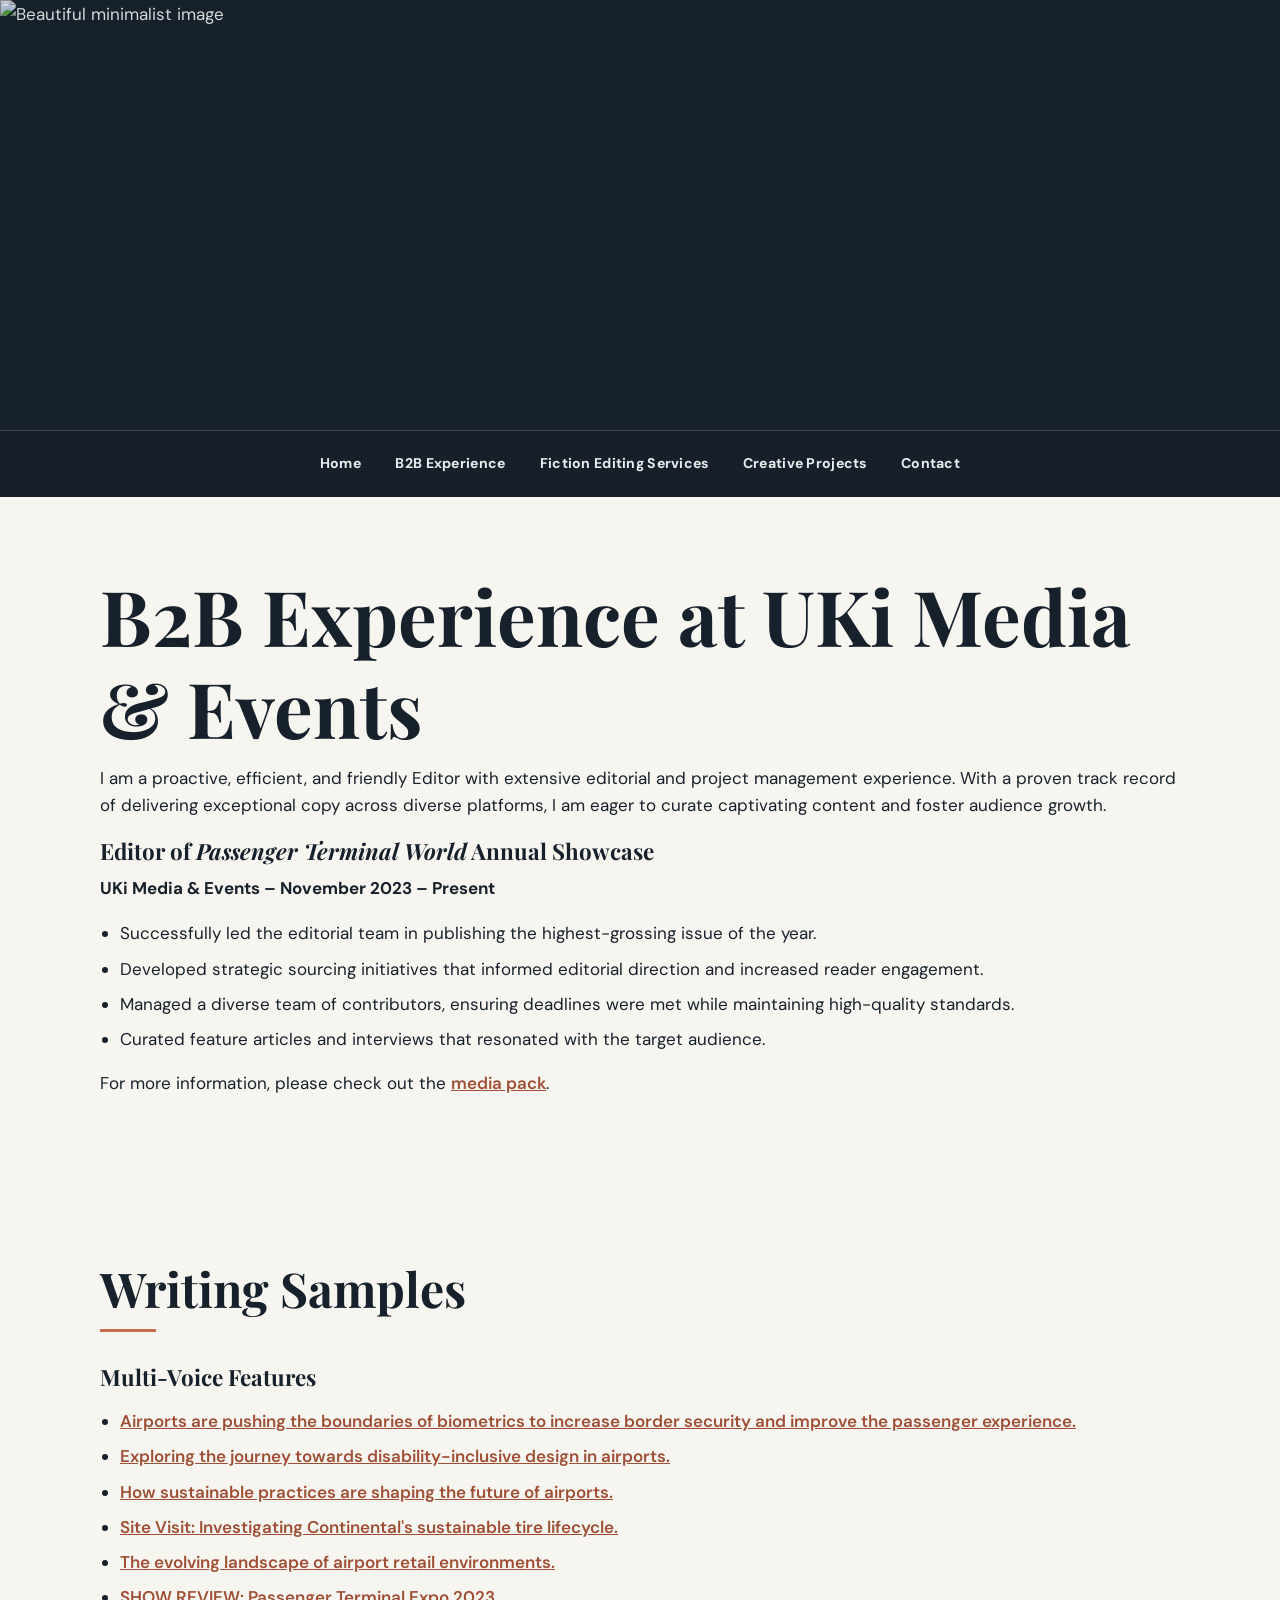
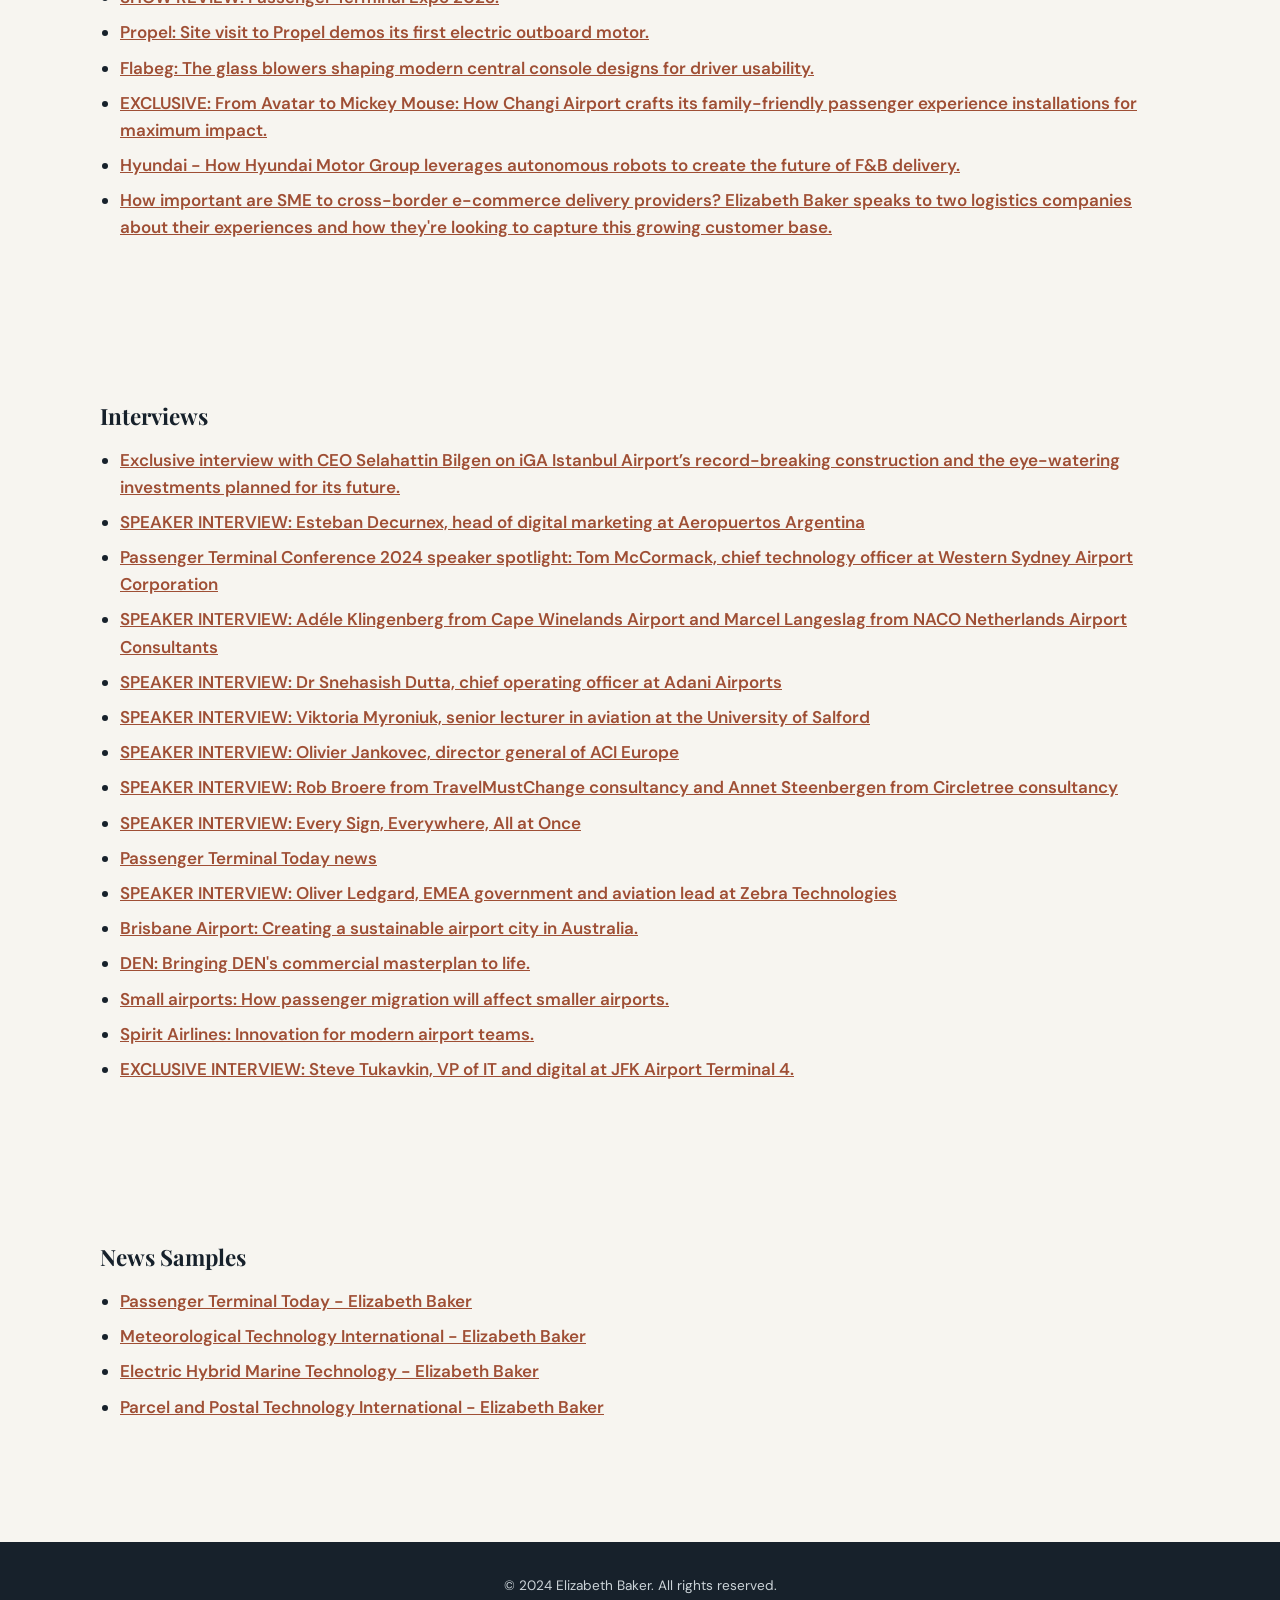
==== b2b-experience.html @ e1399393 "Refresh portfolio design and fix navigation Co-authored-by: AJWilliams744 <43878867+AJWilliams744@us" ====
<!DOCTYPE html>
<html lang="en">
<head>
    <meta charset="UTF-8">
    <meta name="viewport" content="width=device-width, initial-scale=1.0">
    <title>Elizabeth Baker - B2B Experience</title>
    <link rel="stylesheet" href="styles.css">
    <link href="https://fonts.googleapis.com/css2?family=Cormorant+Garamond:wght@400;700&display=swap" rel="stylesheet">
    <style>
        /* Center and style the navigation bar */
        nav ul {
            display: flex;
            justify-content: center;
            list-style-type: none;
            padding: 0;
            margin: 20px 0;
        }

        nav ul li {
            margin: 0 20px;
            position: relative; /* Ensure dropdown is positioned correctly */
        }

        nav ul li a {
            text-decoration: none;
            font-size: 1.2em; /* Make font bigger */
            font-weight: bold;
            color: #333; /* Dark color for better readability */
            transition: color 0.3s ease; /* Smooth hover transition */
        }

        nav ul li a:hover {
            color: #0073e6; /* Change color on hover */
        }

        /* Dropdown Styles */
        .dropdown-content {
            display: none; /* Hide dropdown content by default */
            position: absolute;
            background-color: #fff;
            min-width: 160px;
            box-shadow: 0px 8px 16px rgba(0, 0, 0, 0.2);
            z-index: 1;
        }

        /* Show the dropdown content on hover */
        li:hover .dropdown-content {
            display: block; /* Show dropdown on hover */
        }

        .dropdown-content a {
            color: #333;
            padding: 12px 16px;
            text-decoration: none;
            display: block;
        }

        .dropdown-content a:hover {
            background-color: #f1f1f1;
        }

        /* Style for sections */
        section {
            padding: 20px;
            max-width: 800px;
            margin: 0 auto; /* Center the content */
            line-height: 1.6; /* Improve readability */
        }

        h1, h2, h3 {
            color: #333; /* Consistent color for headings */
        }

        h1 {
            font-size: 2em;
            margin-bottom: 20px; /* Add space below */
        }

        h2 {
            font-size: 1.8em;
            margin-top: 30px; /* Add space above */
        }

        h3 {
            font-size: 1.5em;
            margin-top: 20px; /* Add space above */
        }

        ul {
            padding-left: 20px; /* Indent the lists */
        }

        footer {
            text-align: center; /* Center footer text */
            padding: 20px 0;
            background-color: #f8f8f8; /* Light background for footer */
            margin-top: 40px; /* Space above footer */
        }
    </style>
    <link rel="stylesheet" href="styles.css">
</head>
<body>
    <header>
        <img src="https://ElizabethBakerEditor.github.io/Portfolio/pexels-therato-1933239.jpg" alt="Beautiful minimalist image" style="width: 100%; max-height: 400px; object-fit: cover; margin: 0 auto;">
        <nav>
            <ul>
               <li><a href="index.html">Home</a></li>
               <li><a href="b2b-experience.html">B2B Experience</a></li>
               <li><a href="FictionEditing.html">Fiction Editing Services</a></li>
               <li><a href="creative-projects.html">Creative Projects</a></li> 
            <li><a href="https://docs.google.com/forms/d/e/1FAIpQLSe7ip1q-RmRzTrSFWrdHwWo4DluCc2KqEINxzqxqXpTAeVa1w/viewform?usp=sf_link">Contact</a></li>
            </ul>
        </nav>
    </header>
    
<section id="b2b-experience">
    <h1>B2B Experience at UKi Media & Events</h1>
    <p>I am a proactive, efficient, and friendly Editor with extensive editorial and project management experience. With a proven track record of delivering exceptional copy across diverse platforms, I am eager to curate captivating content and foster audience growth.</p>
    
    <h3>Editor of <em>Passenger Terminal World</em> Annual Showcase</h3>
    <p><strong>UKi Media & Events – November 2023 – Present</strong></p>
    <ul>
        <li>Successfully led the editorial team in publishing the highest-grossing issue of the year.</li>
        <li>Developed strategic sourcing initiatives that informed editorial direction and increased reader engagement.</li>
        <li>Managed a diverse team of contributors, ensuring deadlines were met while maintaining high-quality standards.</li>
        <li>Curated feature articles and interviews that resonated with the target audience.</li>
    </ul>
    <p>For more information, please check out the <a href="https://www.ukimediaevents.com/downloads/pdfs/ptw_media.pdf" target="_blank">media pack</a>.</p>
</section>
<section>
        <h2>Writing Samples</h2>
        <h3>Multi-Voice Features</h3>
        <ul>
            <li><a href="https://passengerterminalworld.mydigitalpublication.com/publication/?m=71155&i=819541&p=60">Airports are pushing the boundaries of biometrics to increase border security and improve the passenger experience.</a></li>
            <li><a href="https://passengerterminalworld.mydigitalpublication.com/?m=71155&i=812344&p=64&ver=html5">Exploring the journey towards disability-inclusive design in airports.</a></li>
            <li><a href="https://passengerterminalworld.mydigitalpublication.com/?m=71155&i=812334&p=58&ver=html5">How sustainable practices are shaping the future of airports.</a></li>
            <li><a href="https://tiretechnology.mydigitalpublication.com/october-2024?m=71159&i=831823&p=30">Site Visit: Investigating Continental's sustainable tire lifecycle.</a></li>
            <li><a href="https://passengerterminalworld.mydigitalpublication.com/?i=813331&p=24">The evolving landscape of airport retail environments.</a></li>
            <li><a href="https://www.passengerterminaltoday.com/news/expo/show-review-passenger-terminal-expo-2023.html">SHOW REVIEW: Passenger Terminal Expo 2023.</a></li>
            <li><a href="https://www.electrichybridmarinetechnology.com/features/site-visit-propel-demos-its-first-electric-outboard-motor.html">Propel: Site visit to Propel demos its first electric outboard motor.</a></li>
            <li><a href="https://www.automotiveinteriorsworld.com/features/the-glass-blowers-shaping-modern-central-console-designs-for-driver-usability.html">Flabeg: The glass blowers shaping modern central console designs for driver usability.</a></li>
            <li><a href="https://www.passengerterminaltoday.com/features/from-avatar-to-mickey-mouse-how-changi-airport-crafts-its-family-friendly-passenger-experience-installations-for-maximum-impact.html">EXCLUSIVE: From Avatar to Mickey Mouse: How Changi Airport crafts its family-friendly passenger experience installations for maximum impact.</a></li>
            <li><a href="https://www.parcelandpostaltechnologyinternational.com/features/exclusive-how-hyundai-motor-group-leverages-autonomous-robots-to-create-the-future-of-fb-delivery.html">Hyundai - How Hyundai Motor Group leverages autonomous robots to create the future of F&B delivery.</a></li>
            <li><a href="https://www.ukimediaevents.com/publication/b1f1bd2a/62">How important are SME to cross-border e-commerce delivery providers? Elizabeth Baker speaks to two logistics companies about their experiences and how they're looking to capture this growing customer base.</a></li>
        </ul>
</section>
<section>
        <h3>Interviews</h3>
        <ul>
            <li><a href="https://passengerterminalworld.mydigitalpublication.com/publication/?m=71155&i=825673&p=46">Exclusive interview with CEO Selahattin Bilgen on iGA Istanbul Airport’s record-breaking construction and the eye-watering investments planned for its future.</a></li>
            <li><a href="https://www.passengerterminaltoday.com/features/speaker-interview-tom-mccormack-chief-technology-officer-at-western-sydney-airport.html">SPEAKER INTERVIEW: Esteban Decurnex, head of digital marketing at Aeropuertos Argentina</a></li>
            <li><a href="https://www.passengerterminaltoday.com/features/passenger-terminal-conference-2024-speaker-spotlight-jonathan-song-global-director-of-business-development-of-plaza-premium-group.html">Passenger Terminal Conference 2024 speaker spotlight: Tom McCormack, chief technology officer at Western Sydney Airport Corporation</a></li>
            <li><a href="https://www.passengerterminaltoday.com/features/exhibitor-interview-simon-hayes-business-segment-lead-transportation-at-sharp-nec.html">SPEAKER INTERVIEW: Adéle Klingenberg from Cape Winelands Airport and Marcel Langeslag from NACO Netherlands Airport Consultants</a></li>
            <li><a href="https://www.passengerterminaltoday.com/features/interview-helder-lira-alstef-group-project-director-brisbane-airport.html">SPEAKER INTERVIEW: Dr Snehasish Dutta, chief operating officer at Adani Airports</a></li>
            <li><a href="https://www.passengerterminaltoday.com/news/construction-architecture/interview-laila-odina-ceo-of-riga-airport.html">SPEAKER INTERVIEW: Viktoria Myroniuk, senior lecturer in aviation at the University of Salford</a></li>
            <li><a href="https://www.passengerterminaltoday.com/features/interview-richard-garcia-signage-design-and-wayfinding-chief-at-miami-international-airport.html">SPEAKER INTERVIEW: Olivier Jankovec, director general of ACI Europe</a></li>
            <li><a href="https://www.passengerterminaltoday.com/features/exclusive-interview-a-look-behind-the-scenes-at-helsinki-airports-latest-retail-development.html">SPEAKER INTERVIEW: Rob Broere from TravelMustChange consultancy and Annet Steenbergen from Circletree consultancy</a></li>
            <li><a href="https://www.passengerterminaltoday.com/features/interview-every-sign-everywhere-all-at-once.html">SPEAKER INTERVIEW: Every Sign, Everywhere, All at Once</a></li>
            <li><a href="https://www.passengerterminaltoday.com/news">Passenger Terminal Today news</a></li>
                <li><a href="https://www.passengerterminaltoday.com/features/exhibitor-interview-oliver-ledgard-emea-government-and-aviation-lead-at-zebra-technologies.html">SPEAKER INTERVIEW: Oliver Ledgard, EMEA government and aviation lead at Zebra Technologies</a></li>
                <li><a href="https://www.passengerterminaltoday.com/features/pte-interview-creating-a-sustainable-airport-city-in-australia.html">Brisbane Airport: Creating a sustainable airport city in Australia.</a></li>
                <li><a href="https://www.passengerterminaltoday.com/features/pte-interview-bringing-dens-commercial-masterplan-to-life.html">DEN: Bringing DEN's commercial masterplan to life.</a></li>
                <li><a href="https://www.passengerterminaltoday.com/features/pte-interview-how-passenger-migration-will-affect-smaller-airports.html">Small airports: How passenger migration will affect smaller airports.</a></li>
                <li><a href="https://www.passengerterminaltoday.com/features/pte-interview-innovation-for-modern-airport-teams.html">Spirit Airlines: Innovation for modern airport teams.</a></li>
                <li><a href="https://www.passengerterminaltoday.com/features/exclusive-interview-steve-tukavkin-vp-of-it-and-digital-at-jfk-airport-terminal-4.html">EXCLUSIVE INTERVIEW: Steve Tukavkin, VP of IT and digital at JFK Airport Terminal 4.</a></li>
            </ul>
    </section>
<section>

        <h3>News Samples</h3>
            <ul>
                <li><a href="https://www.passengerterminaltoday.com/author/elizabethbaker">Passenger Terminal Today - Elizabeth Baker</a></li>
                <li><a href="https://www.meteorologicaltechnologyinternational.com/author/elizabethbaker">Meteorological Technology International - Elizabeth Baker</a></li>
                <li><a href="https://www.electrichybridmarinetechnology.com/author/elizabethbaker">Electric Hybrid Marine Technology - Elizabeth Baker</a></li>
                <li><a href="https://www.parcelandpostaltechnologyinternational.com/author/elizabethbaker">Parcel and Postal Technology International - Elizabeth Baker</a></li>
            </ul>

    </section>

<footer>
    <p>&copy; 2024 Elizabeth Baker. All rights reserved.</p>
</footer>
</body>
</html>
---- styles.css ----
@import url('https://fonts.googleapis.com/css2?family=DM+Sans:wght@400;500;600;700&family=Playfair+Display:wght@600;700&display=swap');

:root {
  --ink: #17212b;
  --muted: #65727e;
  --paper: #f7f5f0;
  --surface: #ffffff;
  --accent: #c66b4b;
  --accent-dark: #9f4f35;
  --line: #e7e1d8;
  --shadow: 0 18px 50px rgba(34, 31, 27, .09);
}

* { box-sizing: border-box; }

html { scroll-behavior: smooth; }

body {
  margin: 0;
  background: var(--paper);
  color: var(--ink);
  font-family: 'DM Sans', sans-serif;
  font-size: 17px;
  line-height: 1.7;
}

header {
  background: var(--ink);
  color: #fff;
}

header img {
  display: block;
  width: 100%;
  height: clamp(220px, 35vw, 430px);
  max-height: none !important;
  margin: 0 !important;
  object-fit: cover;
  object-position: center;
  opacity: .82;
}

nav {
  border-top: 1px solid rgba(255,255,255,.14);
  background: rgba(23, 33, 43, .97);
}

nav ul {
  display: flex;
  flex-wrap: wrap;
  justify-content: center;
  gap: .35rem;
  max-width: 1180px;
  margin: 0 auto;
  padding: .75rem 1.25rem;
  list-style: none;
}

nav li { margin: 0 !important; }

nav a {
  display: block;
  padding: .55rem .9rem;
  border-radius: 999px;
  color: #e9edf0 !important;
  font-size: .88rem !important;
  font-weight: 600;
  letter-spacing: .02em;
  text-decoration: none;
  transition: background .2s ease, color .2s ease;
}

nav a:hover, nav a:focus-visible {
  background: var(--accent);
  color: #fff !important;
  text-decoration: none;
}

.container, section {
  width: min(100% - 2rem, 1080px);
  max-width: 1080px !important;
  margin: 0 auto;
}

section {
  padding: 4.5rem 0;
}

.intro {
  padding: clamp(3rem, 7vw, 6rem) 1.5rem !important;
  border-bottom: 1px solid var(--line);
  background: var(--surface) !important;
  box-shadow: var(--shadow) !important;
  text-align: center;
}

h1, h2, h3 {
  color: var(--ink) !important;
  font-family: 'Playfair Display', serif;
  line-height: 1.2;
}

h1 { margin: 0 0 .75rem; font-size: clamp(2.5rem, 6vw, 4.8rem); }
h2 { margin: 0 0 1.25rem; font-size: clamp(1.9rem, 4vw, 3rem); }
h3 { margin: 0 0 .65rem; font-size: 1.4rem; }

.intro h1 { color: var(--ink) !important; }
.intro h2 { margin: 0 0 1rem; color: var(--accent) !important; font-family: 'DM Sans', sans-serif; font-size: 1rem; letter-spacing: .18em; text-transform: uppercase; }
.intro p { max-width: 650px; margin: 0 auto; color: var(--muted); font-size: 1.1rem; }

p { margin: 0 0 1.15rem; }
a { color: var(--accent-dark); font-weight: 600; }
a:hover { color: var(--accent); }

section > h2 { position: relative; padding-bottom: .75rem; }
section > h2::after {
  display: block;
  width: 3.5rem;
  height: 3px;
  margin-top: .75rem;
  background: var(--accent);
  content: '';
}

.portfolio-item, .editing-sample {
  margin: 1.25rem 0;
  padding: 1.75rem;
  border: 1px solid var(--line);
  border-radius: 14px;
  background: var(--surface);
  box-shadow: 0 8px 24px rgba(34, 31, 27, .04);
}

.portfolio-item h3 { margin-top: 0; }
ul { padding-left: 1.25rem; }
li { margin: .5rem 0; }

.form-container {
  overflow: hidden;
  border-radius: 14px;
  background: var(--surface);
  box-shadow: var(--shadow);
}

.form-container iframe {
  display: block;
  width: 100%;
  min-height: 700px;
  border: 0;
}

footer {
  margin-top: 2rem;
  padding: 2rem 1rem;
  background: var(--ink) !important;
  color: #cbd3d8;
  text-align: center;
}

footer p { margin: 0; font-size: .85rem; }

@media (max-width: 650px) {
  body { font-size: 16px; }
  nav ul { align-items: stretch; gap: .15rem; padding: .6rem .5rem; }
  nav a { padding: .45rem .55rem; font-size: .78rem !important; text-align: center; }
  section { padding: 3rem 0; }
  .portfolio-item, .editing-sample { padding: 1.25rem; }
}
---- styles.css ----
@import url('https://fonts.googleapis.com/css2?family=DM+Sans:wght@400;500;600;700&family=Playfair+Display:wght@600;700&display=swap');

:root {
  --ink: #17212b;
  --muted: #65727e;
  --paper: #f7f5f0;
  --surface: #ffffff;
  --accent: #c66b4b;
  --accent-dark: #9f4f35;
  --line: #e7e1d8;
  --shadow: 0 18px 50px rgba(34, 31, 27, .09);
}

* { box-sizing: border-box; }

html { scroll-behavior: smooth; }

body {
  margin: 0;
  background: var(--paper);
  color: var(--ink);
  font-family: 'DM Sans', sans-serif;
  font-size: 17px;
  line-height: 1.7;
}

header {
  background: var(--ink);
  color: #fff;
}

header img {
  display: block;
  width: 100%;
  height: clamp(220px, 35vw, 430px);
  max-height: none !important;
  margin: 0 !important;
  object-fit: cover;
  object-position: center;
  opacity: .82;
}

nav {
  border-top: 1px solid rgba(255,255,255,.14);
  background: rgba(23, 33, 43, .97);
}

nav ul {
  display: flex;
  flex-wrap: wrap;
  justify-content: center;
  gap: .35rem;
  max-width: 1180px;
  margin: 0 auto;
  padding: .75rem 1.25rem;
  list-style: none;
}

nav li { margin: 0 !important; }

nav a {
  display: block;
  padding: .55rem .9rem;
  border-radius: 999px;
  color: #e9edf0 !important;
  font-size: .88rem !important;
  font-weight: 600;
  letter-spacing: .02em;
  text-decoration: none;
  transition: background .2s ease, color .2s ease;
}

nav a:hover, nav a:focus-visible {
  background: var(--accent);
  color: #fff !important;
  text-decoration: none;
}

.container, section {
  width: min(100% - 2rem, 1080px);
  max-width: 1080px !important;
  margin: 0 auto;
}

section {
  padding: 4.5rem 0;
}

.intro {
  padding: clamp(3rem, 7vw, 6rem) 1.5rem !important;
  border-bottom: 1px solid var(--line);
  background: var(--surface) !important;
  box-shadow: var(--shadow) !important;
  text-align: center;
}

h1, h2, h3 {
  color: var(--ink) !important;
  font-family: 'Playfair Display', serif;
  line-height: 1.2;
}

h1 { margin: 0 0 .75rem; font-size: clamp(2.5rem, 6vw, 4.8rem); }
h2 { margin: 0 0 1.25rem; font-size: clamp(1.9rem, 4vw, 3rem); }
h3 { margin: 0 0 .65rem; font-size: 1.4rem; }

.intro h1 { color: var(--ink) !important; }
.intro h2 { margin: 0 0 1rem; color: var(--accent) !important; font-family: 'DM Sans', sans-serif; font-size: 1rem; letter-spacing: .18em; text-transform: uppercase; }
.intro p { max-width: 650px; margin: 0 auto; color: var(--muted); font-size: 1.1rem; }

p { margin: 0 0 1.15rem; }
a { color: var(--accent-dark); font-weight: 600; }
a:hover { color: var(--accent); }

section > h2 { position: relative; padding-bottom: .75rem; }
section > h2::after {
  display: block;
  width: 3.5rem;
  height: 3px;
  margin-top: .75rem;
  background: var(--accent);
  content: '';
}

.portfolio-item, .editing-sample {
  margin: 1.25rem 0;
  padding: 1.75rem;
  border: 1px solid var(--line);
  border-radius: 14px;
  background: var(--surface);
  box-shadow: 0 8px 24px rgba(34, 31, 27, .04);
}

.portfolio-item h3 { margin-top: 0; }
ul { padding-left: 1.25rem; }
li { margin: .5rem 0; }

.form-container {
  overflow: hidden;
  border-radius: 14px;
  background: var(--surface);
  box-shadow: var(--shadow);
}

.form-container iframe {
  display: block;
  width: 100%;
  min-height: 700px;
  border: 0;
}

footer {
  margin-top: 2rem;
  padding: 2rem 1rem;
  background: var(--ink) !important;
  color: #cbd3d8;
  text-align: center;
}

footer p { margin: 0; font-size: .85rem; }

@media (max-width: 650px) {
  body { font-size: 16px; }
  nav ul { align-items: stretch; gap: .15rem; padding: .6rem .5rem; }
  nav a { padding: .45rem .55rem; font-size: .78rem !important; text-align: center; }
  section { padding: 3rem 0; }
  .portfolio-item, .editing-sample { padding: 1.25rem; }
}
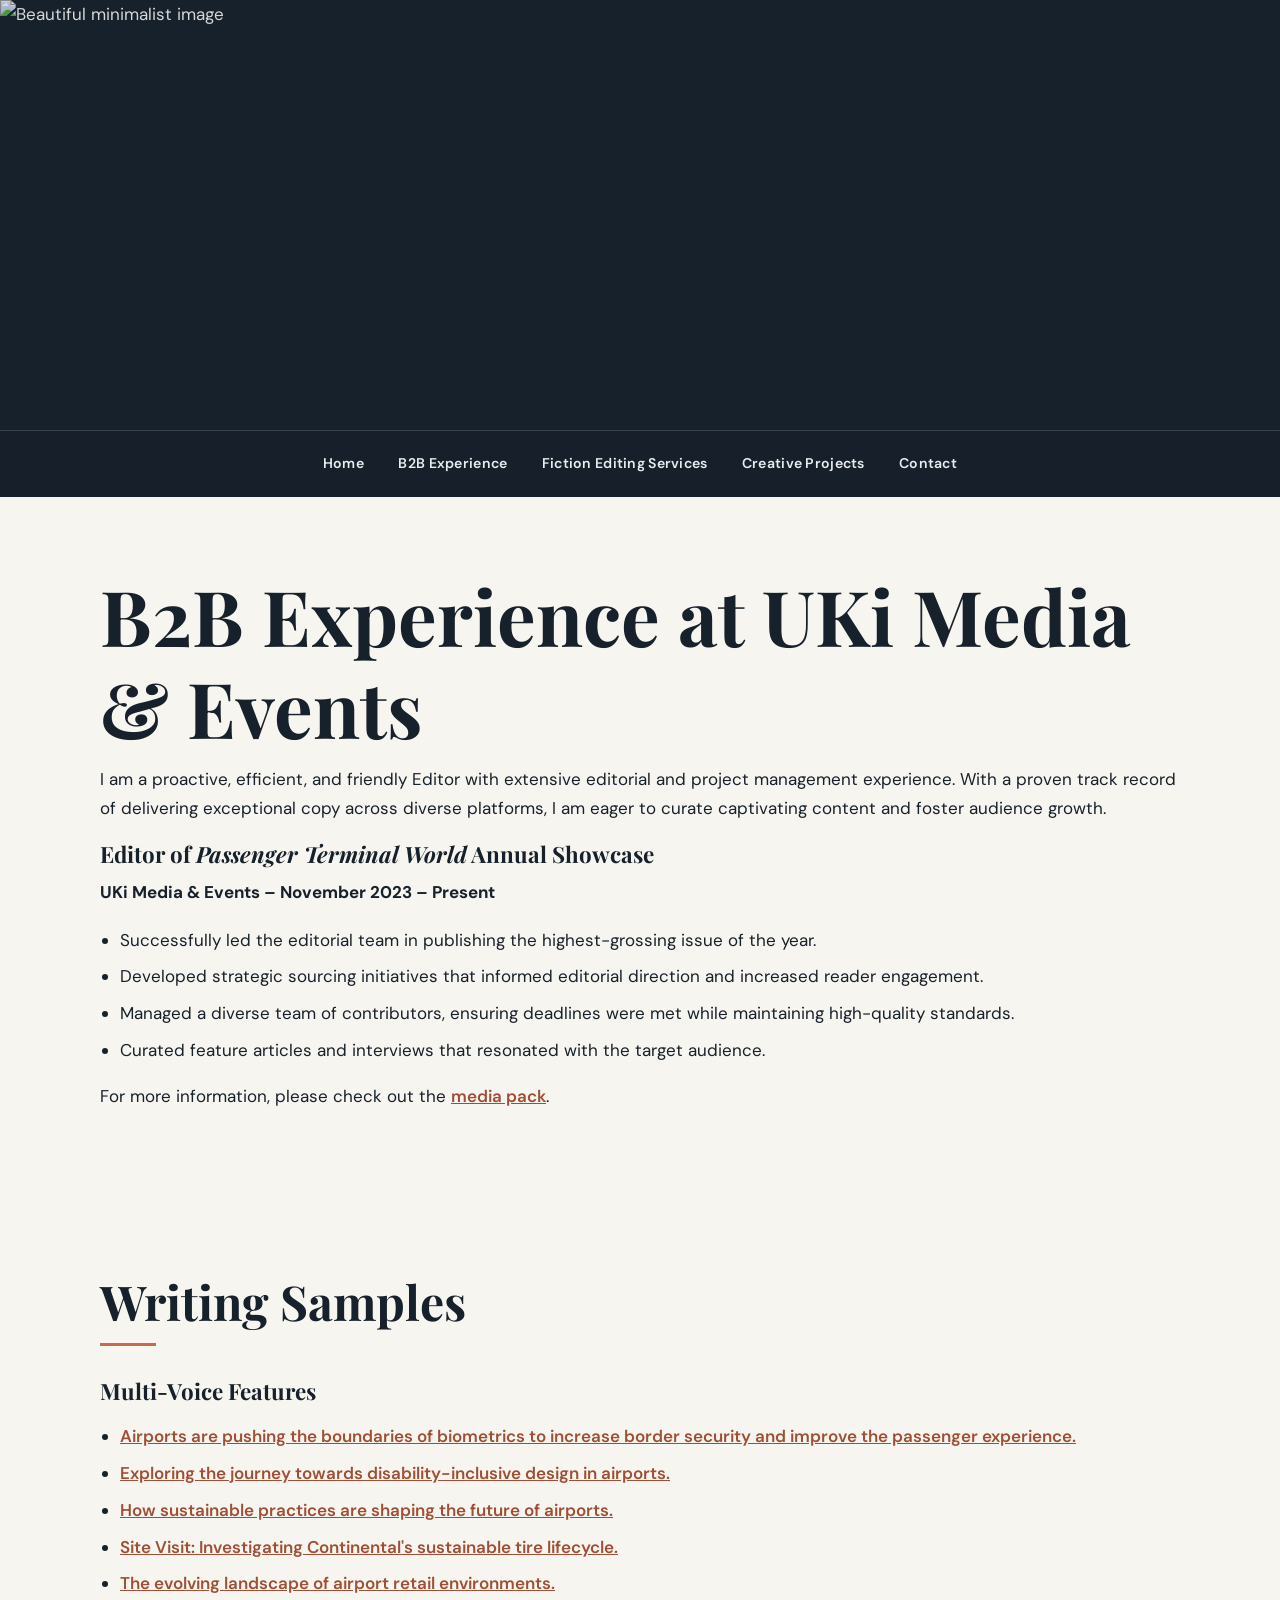
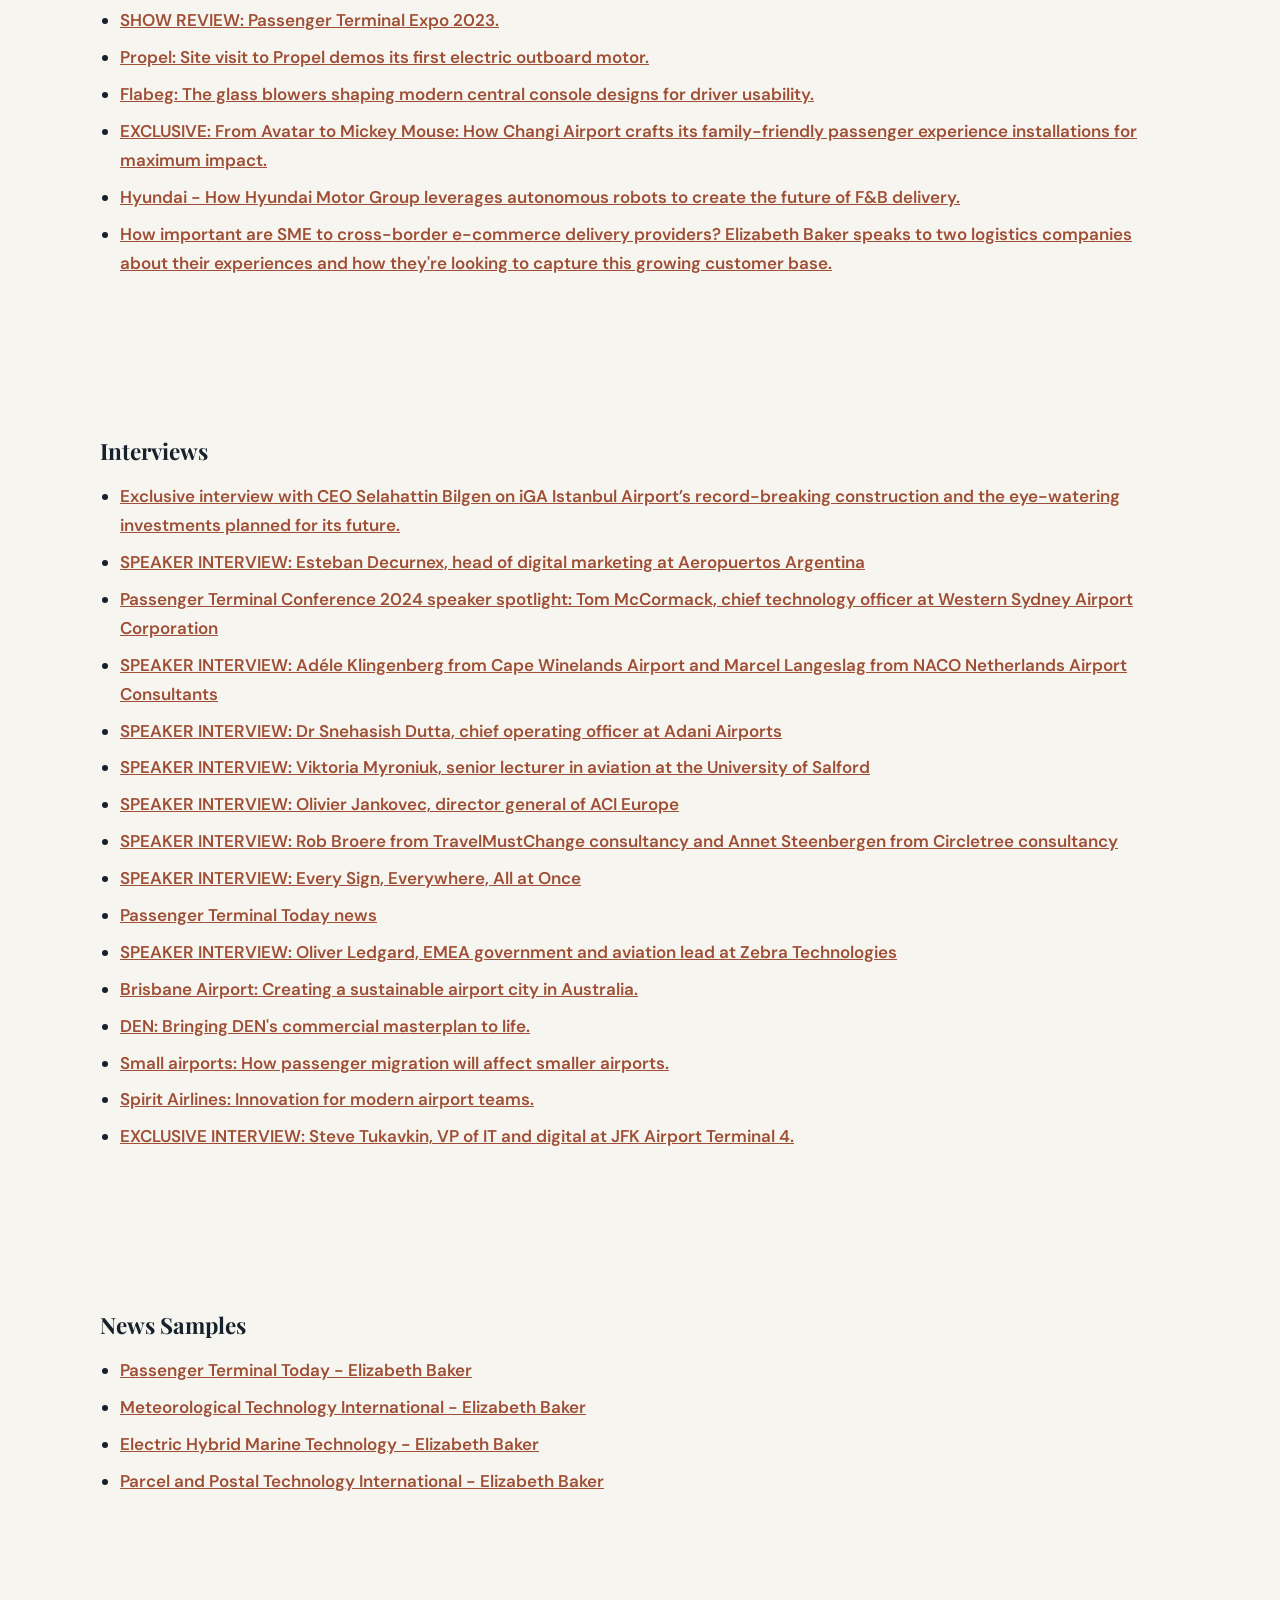
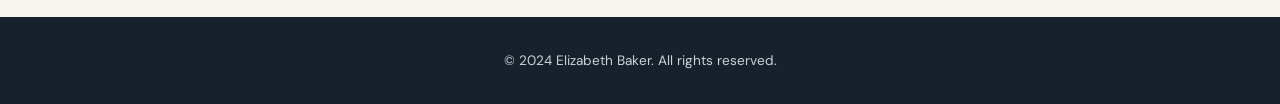
==== commit a448fb8d: "Consolidate page styling overrides Co-authored-by: AJWilliams744 <43878867+AJWilliams744@users.norep" ====
--- a/b2b-experience.html
+++ b/b2b-experience.html
@@ -4,99 +4,7 @@
     <meta charset="UTF-8">
     <meta name="viewport" content="width=device-width, initial-scale=1.0">
     <title>Elizabeth Baker - B2B Experience</title>
-    <link rel="stylesheet" href="styles.css">
     <link href="https://fonts.googleapis.com/css2?family=Cormorant+Garamond:wght@400;700&display=swap" rel="stylesheet">
-    <style>
-        /* Center and style the navigation bar */
-        nav ul {
-            display: flex;
-            justify-content: center;
-            list-style-type: none;
-            padding: 0;
-            margin: 20px 0;
-        }
-
-        nav ul li {
-            margin: 0 20px;
-            position: relative; /* Ensure dropdown is positioned correctly */
-        }
-
-        nav ul li a {
-            text-decoration: none;
-            font-size: 1.2em; /* Make font bigger */
-            font-weight: bold;
-            color: #333; /* Dark color for better readability */
-            transition: color 0.3s ease; /* Smooth hover transition */
-        }
-
-        nav ul li a:hover {
-            color: #0073e6; /* Change color on hover */
-        }
-
-        /* Dropdown Styles */
-        .dropdown-content {
-            display: none; /* Hide dropdown content by default */
-            position: absolute;
-            background-color: #fff;
-            min-width: 160px;
-            box-shadow: 0px 8px 16px rgba(0, 0, 0, 0.2);
-            z-index: 1;
-        }
-
-        /* Show the dropdown content on hover */
-        li:hover .dropdown-content {
-            display: block; /* Show dropdown on hover */
-        }
-
-        .dropdown-content a {
-            color: #333;
-            padding: 12px 16px;
-            text-decoration: none;
-            display: block;
-        }
-
-        .dropdown-content a:hover {
-            background-color: #f1f1f1;
-        }
-
-        /* Style for sections */
-        section {
-            padding: 20px;
-            max-width: 800px;
-            margin: 0 auto; /* Center the content */
-            line-height: 1.6; /* Improve readability */
-        }
-
-        h1, h2, h3 {
-            color: #333; /* Consistent color for headings */
-        }
-
-        h1 {
-            font-size: 2em;
-            margin-bottom: 20px; /* Add space below */
-        }
-
-        h2 {
-            font-size: 1.8em;
-            margin-top: 30px; /* Add space above */
-        }
-
-        h3 {
-            font-size: 1.5em;
-            margin-top: 20px; /* Add space above */
-        }
-
-        ul {
-            padding-left: 20px; /* Indent the lists */
-        }
-
-        footer {
-            text-align: center; /* Center footer text */
-            padding: 20px 0;
-            background-color: #f8f8f8; /* Light background for footer */
-            margin-top: 40px; /* Space above footer */
-        }
-    </style>
     <link rel="stylesheet" href="styles.css">
 </head>
 <body>
--- a/styles.css
+++ b/styles.css
@@ -78,7 +78,7 @@
 
 .container, section {
   width: min(100% - 2rem, 1080px);
-  max-width: 1080px !important;
+  max-width: 1080px;
   margin: 0 auto;
 }
 
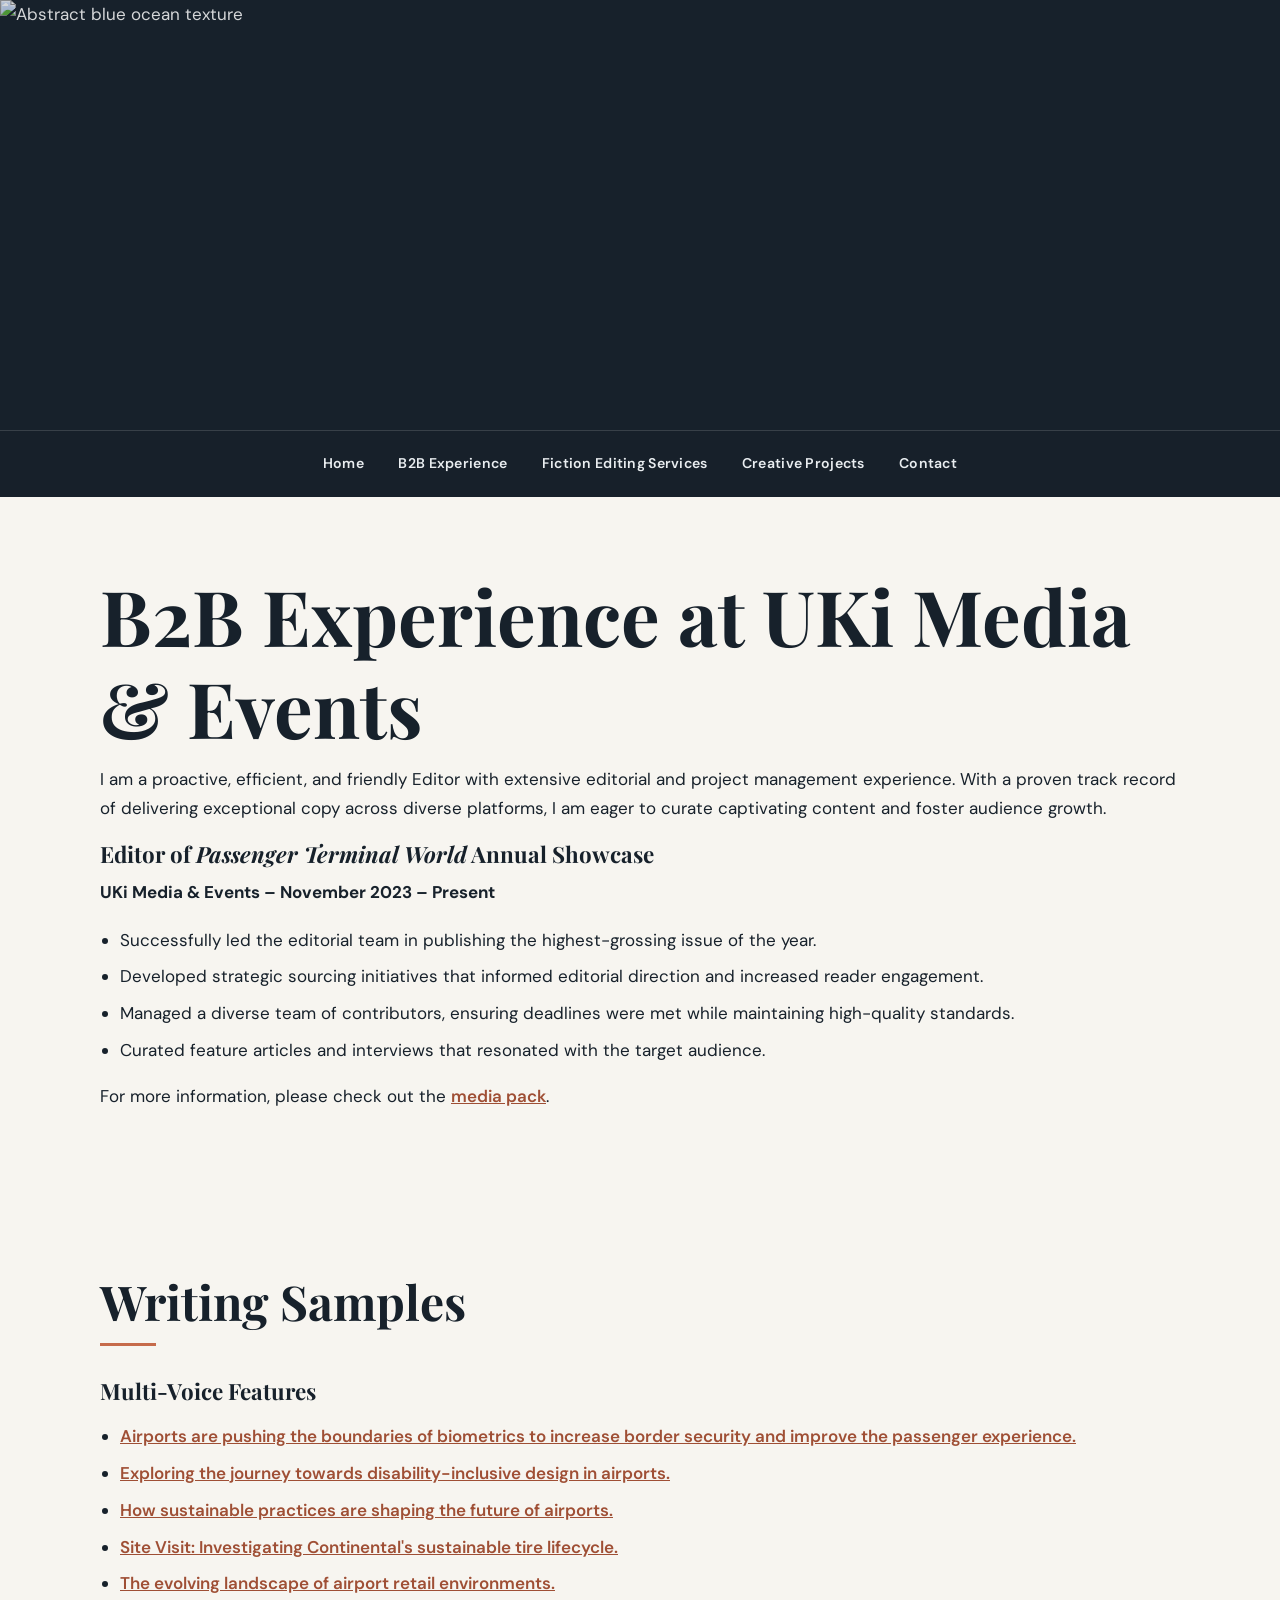
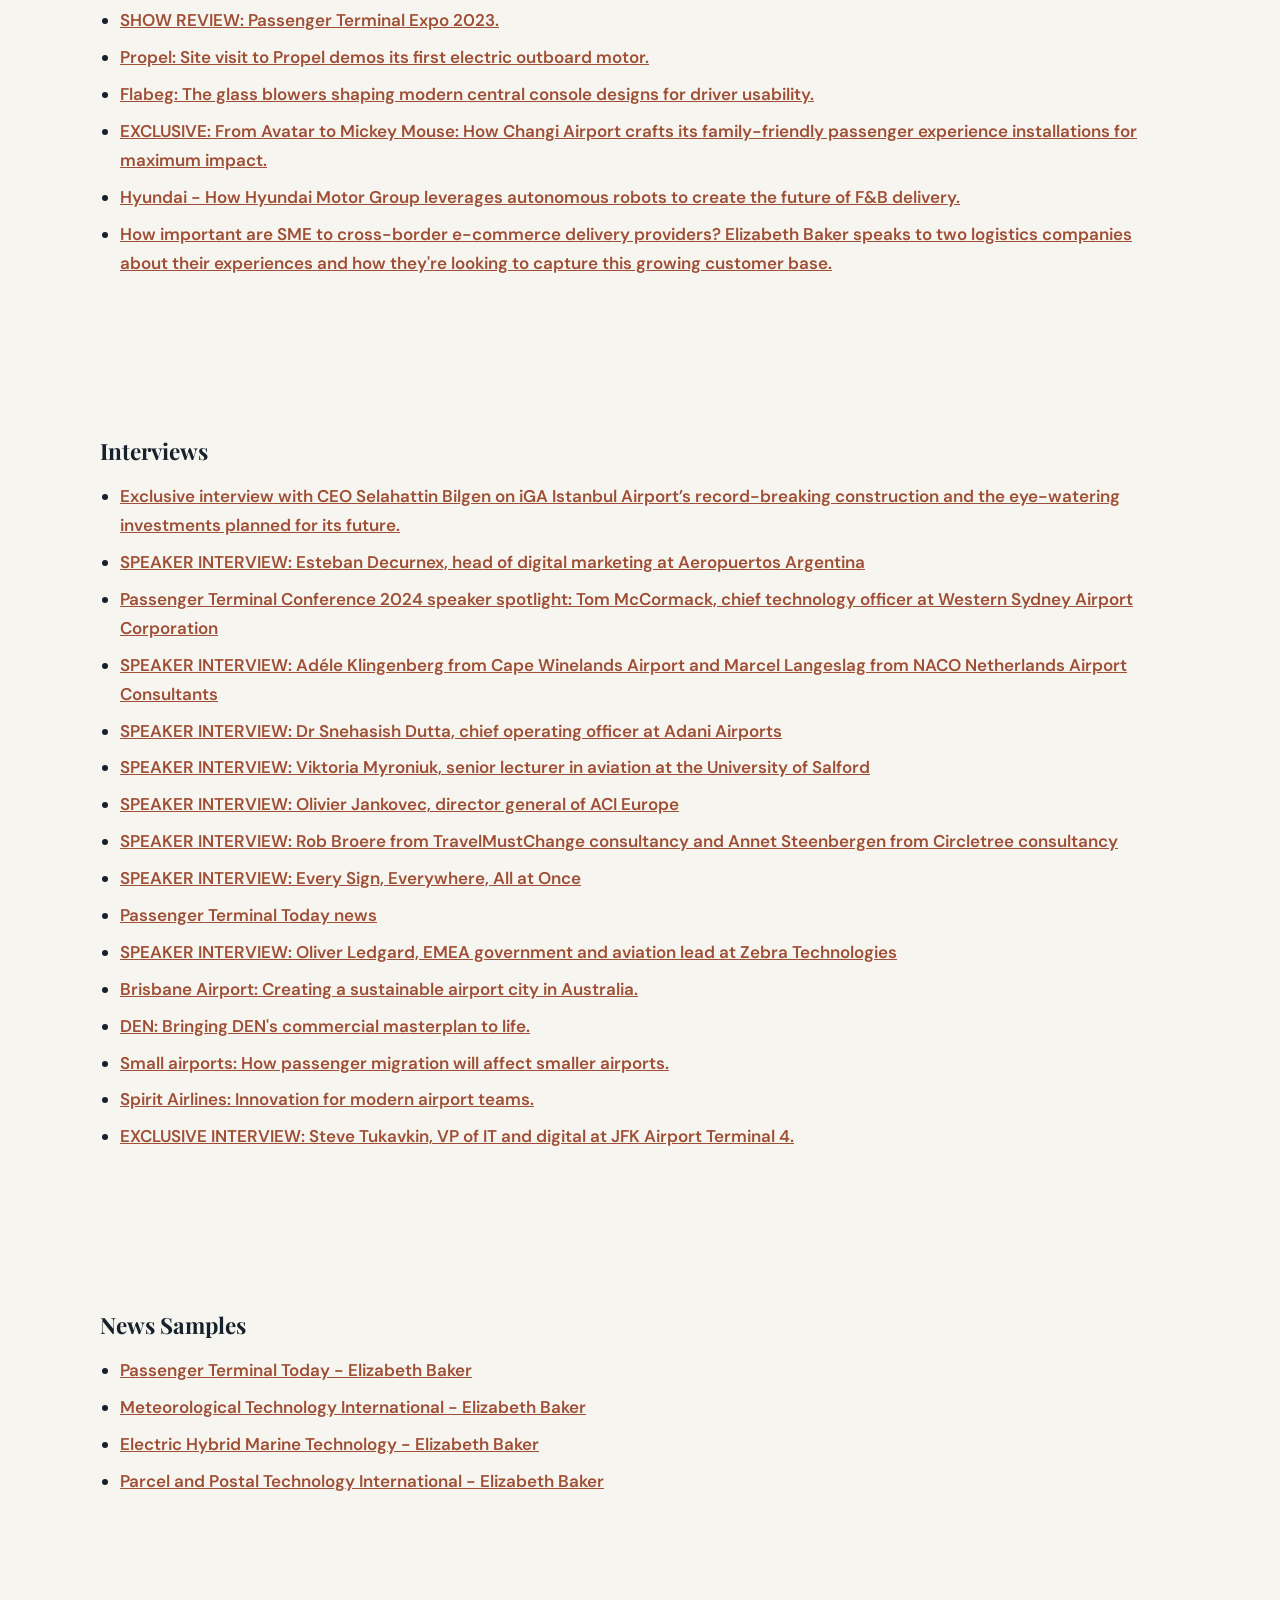
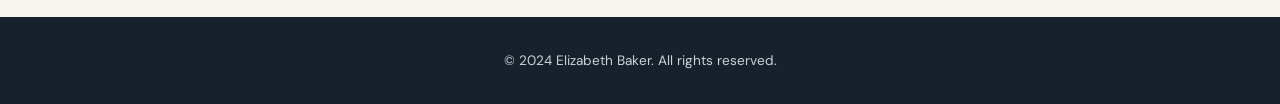
==== commit 97741c7a: "Polish shared cascade and local assets Co-authored-by: AJWilliams744 <43878867+AJWilliams744@users.n" ====
--- a/b2b-experience.html
+++ b/b2b-experience.html
@@ -9,7 +9,7 @@
 </head>
 <body>
     <header>
-        <img src="https://ElizabethBakerEditor.github.io/Portfolio/pexels-therato-1933239.jpg" alt="Beautiful minimalist image" style="width: 100%; max-height: 400px; object-fit: cover; margin: 0 auto;">
+        <img src="pexels-therato-1933239.jpg" alt="Abstract blue ocean texture">
         <nav>
             <ul>
                <li><a href="index.html">Home</a></li>
--- a/styles.css
+++ b/styles.css
@@ -33,8 +33,8 @@
   display: block;
   width: 100%;
   height: clamp(220px, 35vw, 430px);
-  max-height: none !important;
-  margin: 0 !important;
+  max-height: none;
+  margin: 0;
   object-fit: cover;
   object-position: center;
   opacity: .82;
@@ -56,14 +56,14 @@
   list-style: none;
 }
 
-nav li { margin: 0 !important; }
+nav li { margin: 0; }
 
 nav a {
   display: block;
   padding: .55rem .9rem;
   border-radius: 999px;
-  color: #e9edf0 !important;
-  font-size: .88rem !important;
+  color: #e9edf0;
+  font-size: .88rem;
   font-weight: 600;
   letter-spacing: .02em;
   text-decoration: none;
@@ -72,13 +72,12 @@
 
 nav a:hover, nav a:focus-visible {
   background: var(--accent);
-  color: #fff !important;
+  color: #fff;
   text-decoration: none;
 }
 
 .container, section {
   width: min(100% - 2rem, 1080px);
-  max-width: 1080px;
   margin: 0 auto;
 }
 
@@ -87,15 +86,15 @@
 }
 
 .intro {
-  padding: clamp(3rem, 7vw, 6rem) 1.5rem !important;
+  padding: clamp(3rem, 7vw, 6rem) 1.5rem;
   border-bottom: 1px solid var(--line);
-  background: var(--surface) !important;
-  box-shadow: var(--shadow) !important;
+  background: var(--surface);
+  box-shadow: var(--shadow);
   text-align: center;
 }
 
 h1, h2, h3 {
-  color: var(--ink) !important;
+  color: var(--ink);
   font-family: 'Playfair Display', serif;
   line-height: 1.2;
 }
@@ -104,8 +103,8 @@
 h2 { margin: 0 0 1.25rem; font-size: clamp(1.9rem, 4vw, 3rem); }
 h3 { margin: 0 0 .65rem; font-size: 1.4rem; }
 
-.intro h1 { color: var(--ink) !important; }
-.intro h2 { margin: 0 0 1rem; color: var(--accent) !important; font-family: 'DM Sans', sans-serif; font-size: 1rem; letter-spacing: .18em; text-transform: uppercase; }
+.intro h1 { color: var(--ink); }
+.intro h2 { margin: 0 0 1rem; color: var(--accent); font-family: 'DM Sans', sans-serif; font-size: 1rem; letter-spacing: .18em; text-transform: uppercase; }
 .intro p { max-width: 650px; margin: 0 auto; color: var(--muted); font-size: 1.1rem; }
 
 p { margin: 0 0 1.15rem; }
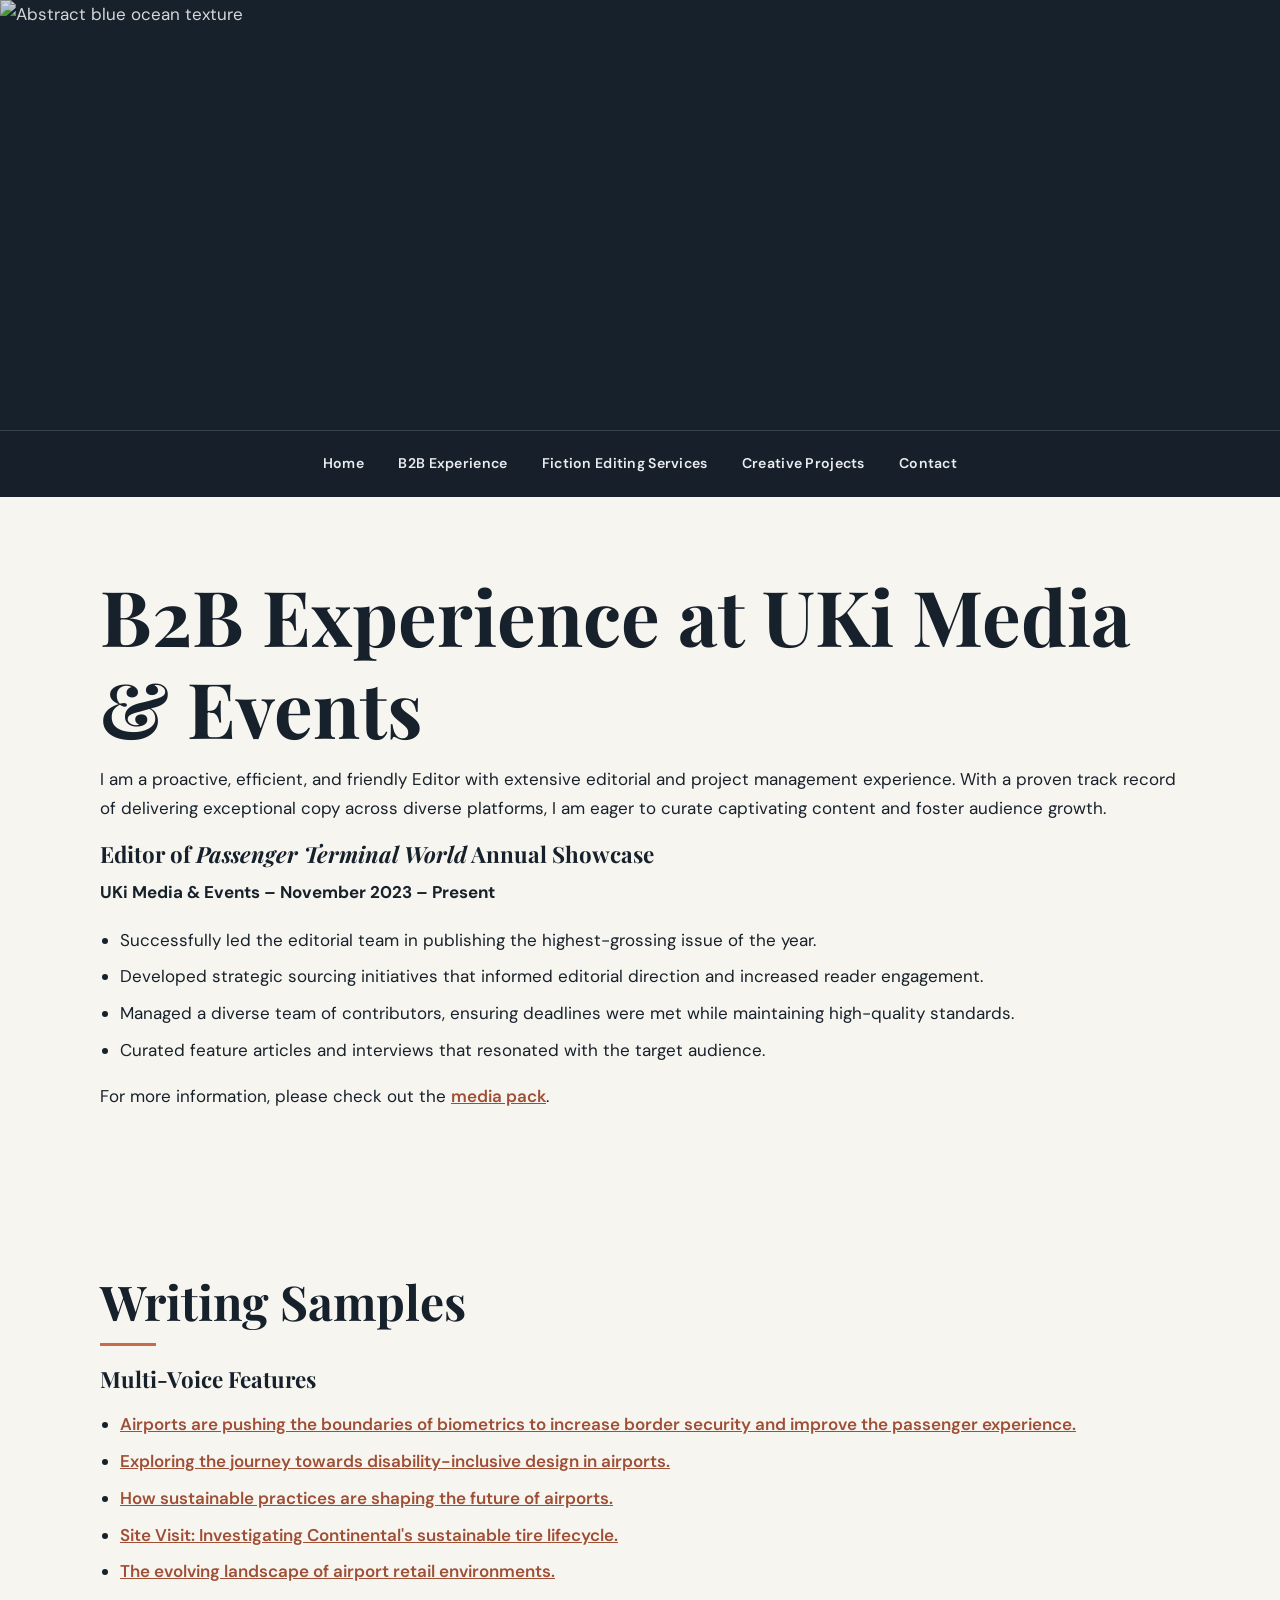
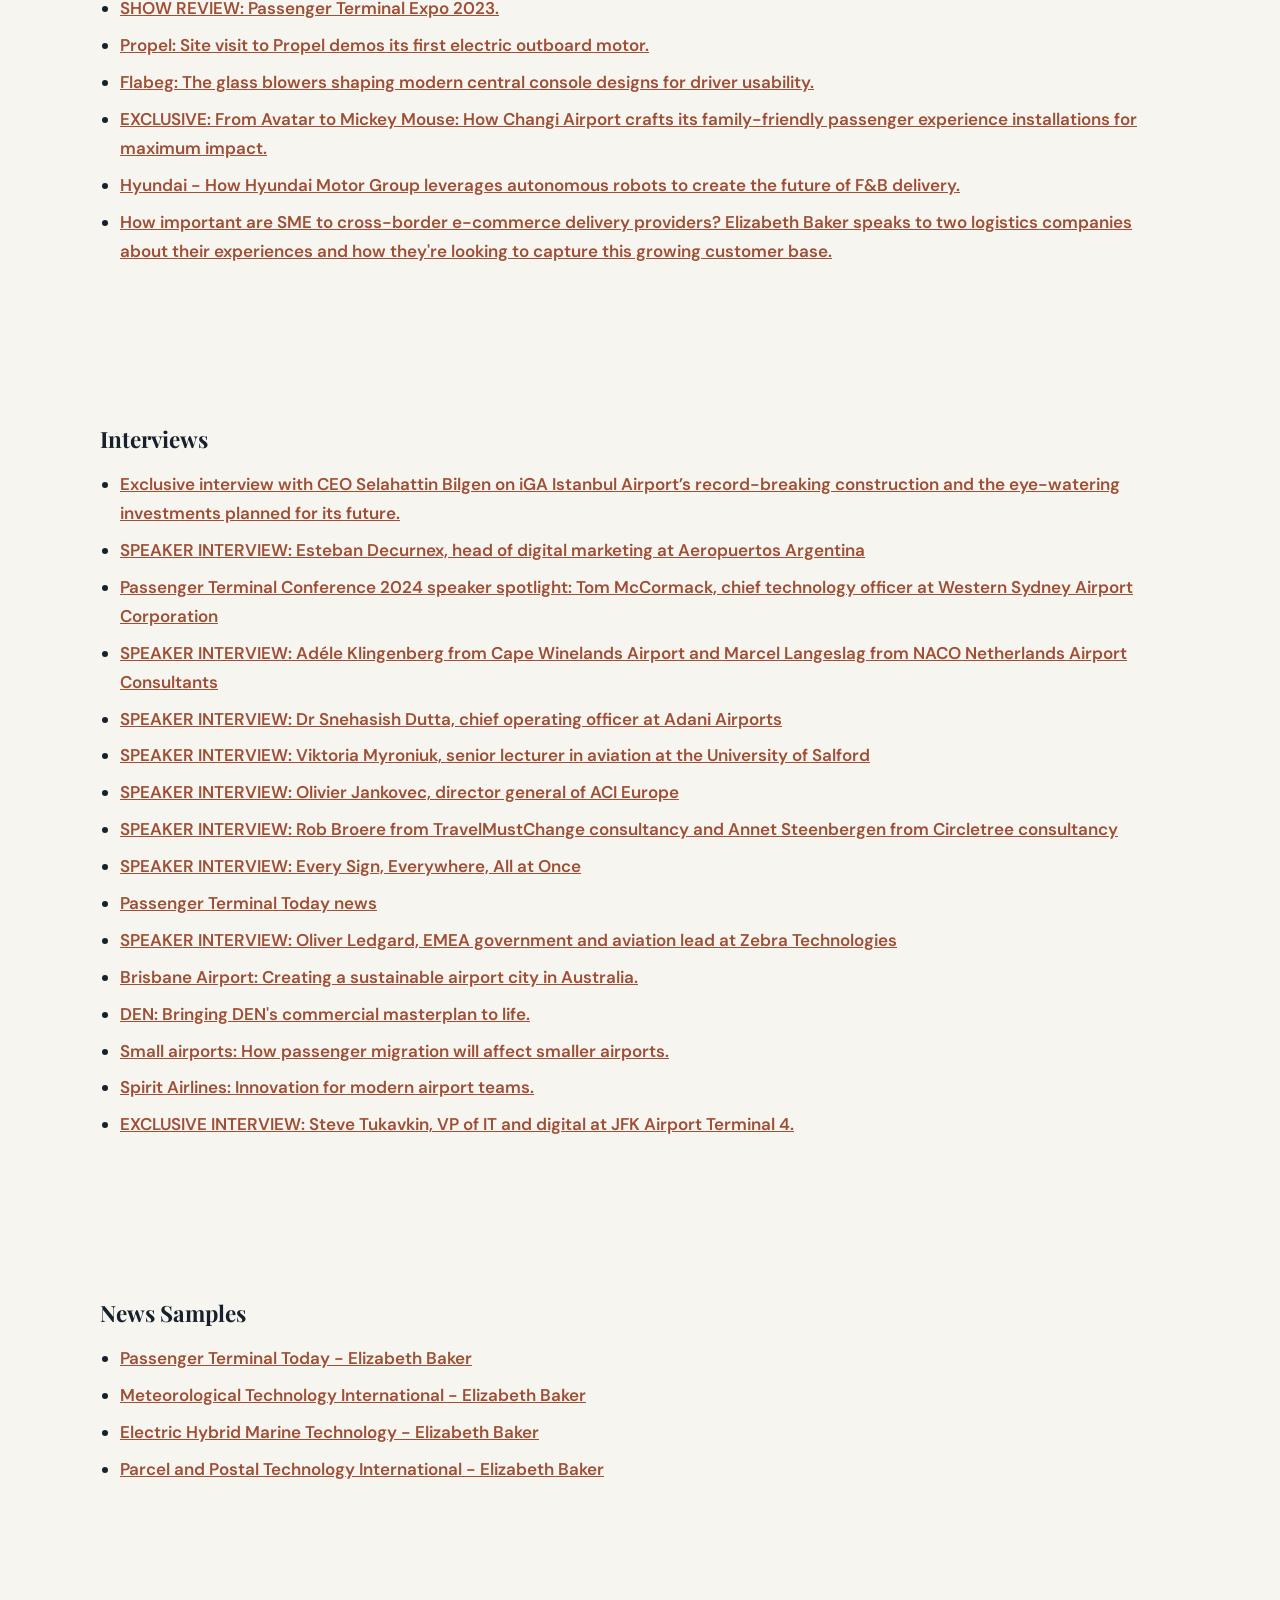
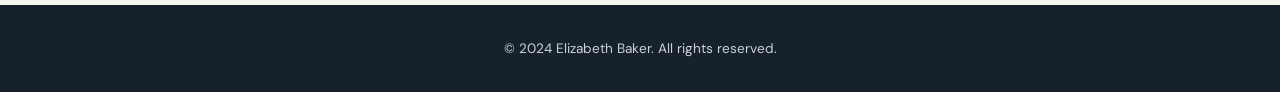
==== commit 24e0e718: "Normalize fiction page naming Co-authored-by: AJWilliams744 <43878867+AJWilliams744@users.noreply.gi" ====
--- a/b2b-experience.html
+++ b/b2b-experience.html
@@ -4,7 +4,6 @@
     <meta charset="UTF-8">
     <meta name="viewport" content="width=device-width, initial-scale=1.0">
     <title>Elizabeth Baker - B2B Experience</title>
-    <link href="https://fonts.googleapis.com/css2?family=Cormorant+Garamond:wght@400;700&display=swap" rel="stylesheet">
     <link rel="stylesheet" href="styles.css">
 </head>
 <body>
@@ -14,7 +13,7 @@
             <ul>
                <li><a href="index.html">Home</a></li>
                <li><a href="b2b-experience.html">B2B Experience</a></li>
-               <li><a href="FictionEditing.html">Fiction Editing Services</a></li>
+               <li><a href="fiction-editing.html">Fiction Editing Services</a></li>
                <li><a href="creative-projects.html">Creative Projects</a></li> 
             <li><a href="https://docs.google.com/forms/d/e/1FAIpQLSe7ip1q-RmRzTrSFWrdHwWo4DluCc2KqEINxzqxqXpTAeVa1w/viewform?usp=sf_link">Contact</a></li>
             </ul>
--- a/styles.css
+++ b/styles.css
@@ -76,13 +76,15 @@
   text-decoration: none;
 }
 
-.container, section {
-  width: min(100% - 2rem, 1080px);
+.container {
+  width: min(calc(100% - 2rem), 1080px);
   margin: 0 auto;
 }
 
 section {
+  width: min(calc(100% - 2rem), 1080px);
   padding: 4.5rem 0;
+  margin: 0 auto;
 }
 
 .intro {
@@ -104,14 +106,27 @@
 h3 { margin: 0 0 .65rem; font-size: 1.4rem; }
 
 .intro h1 { color: var(--ink); }
-.intro h2 { margin: 0 0 1rem; color: var(--accent); font-family: 'DM Sans', sans-serif; font-size: 1rem; letter-spacing: .18em; text-transform: uppercase; }
-.intro p { max-width: 650px; margin: 0 auto; color: var(--muted); font-size: 1.1rem; }
+.intro h2 {
+  margin: 0 0 1rem;
+  color: var(--accent);
+  font-family: 'DM Sans', sans-serif;
+  font-size: 1rem;
+  letter-spacing: .18em;
+  text-transform: uppercase;
+}
+
+.intro p {
+  max-width: 650px;
+  margin: 0 auto;
+  color: var(--muted);
+  font-size: 1.1rem;
+}
 
 p { margin: 0 0 1.15rem; }
 a { color: var(--accent-dark); font-weight: 600; }
 a:hover { color: var(--accent); }
 
-section > h2 { position: relative; padding-bottom: .75rem; }
+section > h2 { position: relative; }
 section > h2::after {
   display: block;
   width: 3.5rem;
@@ -132,7 +147,7 @@
 
 .portfolio-item h3 { margin-top: 0; }
 ul { padding-left: 1.25rem; }
-li { margin: .5rem 0; }
+section li { margin: .5rem 0; }
 
 .form-container {
   overflow: hidden;
@@ -151,7 +166,7 @@
 footer {
   margin-top: 2rem;
   padding: 2rem 1rem;
-  background: var(--ink) !important;
+  background: var(--ink);
   color: #cbd3d8;
   text-align: center;
 }
@@ -161,7 +176,7 @@
 @media (max-width: 650px) {
   body { font-size: 16px; }
   nav ul { align-items: stretch; gap: .15rem; padding: .6rem .5rem; }
-  nav a { padding: .45rem .55rem; font-size: .78rem !important; text-align: center; }
+  nav a { padding: .45rem .55rem; font-size: .78rem; text-align: center; }
   section { padding: 3rem 0; }
   .portfolio-item, .editing-sample { padding: 1.25rem; }
 }
